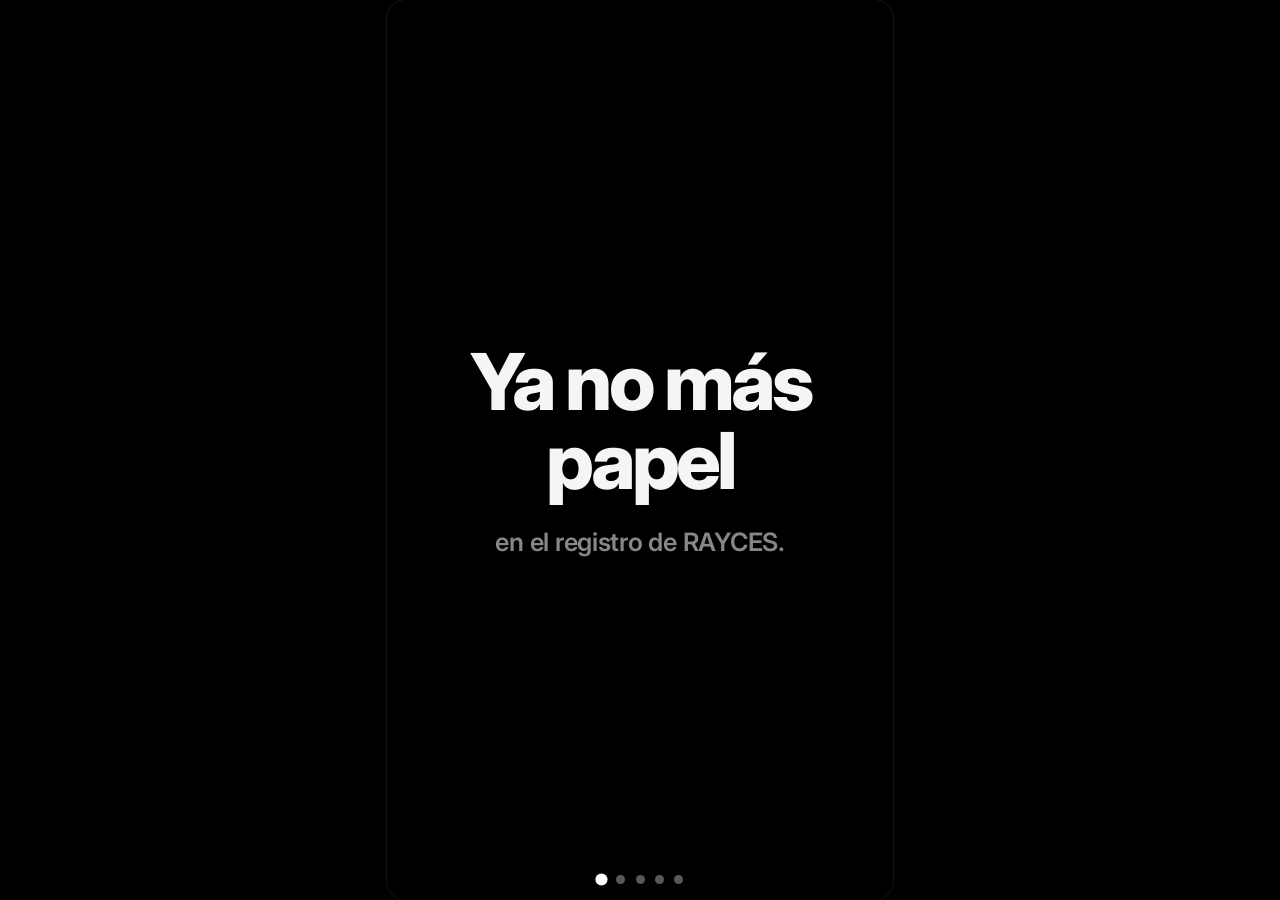
==== presentacion/index.html @ 67e5007a "Renombrar a OneFamily ICT y agregar presentación Co-Authored-By: Claude Sonnet 5.5 <noreply@anthropi" ====
<!doctype html>
<html lang="es">
<head>
<meta charset="utf-8">
<meta name="viewport" content="width=device-width, initial-scale=1, viewport-fit=cover">
<meta name="theme-color" content="#000000">
<title>OneFamily ICT · Presentación</title>
<link rel="icon" href="../icon.svg" type="image/svg+xml">
<link rel="preconnect" href="https://fonts.googleapis.com">
<link rel="preconnect" href="https://fonts.gstatic.com" crossorigin>
<link href="https://fonts.googleapis.com/css2?family=Inter:wght@400;500;600;700;800&display=swap" rel="stylesheet">
<style>
:root{--ease:cubic-bezier(.16,1,.3,1);--spring:cubic-bezier(.34,1.56,.64,1);--blue:#2f6bff;--orange:#ff5f1f;--ink:#111;--gray:#6e6e73}
*{box-sizing:border-box;margin:0;padding:0;-webkit-tap-highlight-color:transparent}
html,body{height:100%;background:#000;overflow:hidden}
body{font-family:-apple-system,BlinkMacSystemFont,"SF Pro Display","Inter",system-ui,sans-serif;-webkit-font-smoothing:antialiased;display:grid;place-items:center;user-select:none;-webkit-user-select:none}

/* Escenario vertical 9:16 */
.stage{position:relative;height:min(100dvh,calc(100vw * 16 / 9));aspect-ratio:9/16;container-type:size;overflow:hidden;background:#000;cursor:pointer}
@media (min-aspect-ratio:9/14){.stage{border-radius:clamp(0px,2.2vh,22px);box-shadow:0 0 0 1px rgba(255,255,255,.08),0 40px 120px rgba(0,0,0,.6)}}

.slide{position:absolute;inset:0;display:flex;flex-direction:column;align-items:center;justify-content:center;text-align:center;padding:8cqw;visibility:hidden}
.slide.on{visibility:visible}
.dark{background:#000;color:#f5f5f7}
.light{background:#f5f5f7;color:var(--ink)}
.fade{position:absolute;inset:0;background:#000;opacity:0;pointer-events:none;z-index:30;transition:opacity .55s ease}
.fade.on{opacity:1}

/* Revelado estilo Apple: sube, se enfoca y aparece */
.rv{opacity:0;transform:translateY(3.2cqw);filter:blur(1.6cqw)}
.on .rv{animation:rv 1.1s var(--ease) both;animation-delay:var(--d,0s)}
@keyframes rv{to{opacity:1;transform:none;filter:none}}
.pop{opacity:0;transform:scale(.88) translateY(3cqw)}
.on .pop{animation:pop .9s var(--spring) both;animation-delay:var(--d,0s)}
@keyframes pop{to{opacity:1;transform:none}}

.gt{background:linear-gradient(135deg,#fff 10%,#9cc2ff 55%,#2f6bff);-webkit-background-clip:text;background-clip:text;color:transparent}
.h{font-weight:700;letter-spacing:-.045em;line-height:1.02}

/* ---------- 1. El problema ---------- */
.s1 .l{font-size:9.4cqw;font-weight:700;letter-spacing:-.04em;line-height:1.08;color:#f5f5f7;margin:1.6cqw 0}
.s1 .eyebrow{font-size:4.2cqw;font-weight:600;color:#86868b;letter-spacing:.02em;margin-bottom:6cqw}
.s1 .old{position:absolute;left:8cqw;right:8cqw;top:50%;transform:translateY(-50%)}
.on.s1 .old .l{opacity:0;animation:lineIn 1s var(--ease) both,dim .9s ease both;animation-delay:var(--d),var(--k)}
@keyframes lineIn{from{opacity:0;transform:translateY(3cqw);filter:blur(1.6cqw)}to{opacity:1;transform:none;filter:none}}
@keyframes dim{to{opacity:0;transform:scale(.97);filter:blur(1cqw)}}
.s1 .old .eyebrow{opacity:0}
.on.s1 .old .eyebrow{animation:lineIn 1s var(--ease) both,dim .9s ease both;animation-delay:.2s,var(--k)}
.s1 .new{position:relative;opacity:0}
.on.s1 .new{animation:lineIn 1.4s var(--ease) both;animation-delay:5.3s}
.s1 .new .big{font-size:15.5cqw;font-weight:800;letter-spacing:-.05em;line-height:1}
.s1 .new .sm{font-size:5cqw;color:#86868b;font-weight:600;margin-top:5cqw;letter-spacing:-.01em}

/* ---------- 2. Presentamos ---------- */
.s2{background:radial-gradient(120% 70% at 50% 42%,#0c2a66 0%,#050d22 52%,#000 100%)}
.s2 .logo{width:26cqw;height:26cqw;border-radius:6.4cqw;box-shadow:0 0 14cqw rgba(47,107,255,.65),0 3cqw 8cqw rgba(0,0,0,.5);margin-bottom:9cqw}
.on.s2 .logo{animation:logoIn 1.6s var(--spring) both .5s}
.s2 .logo{opacity:0;transform:scale(.4)}
@keyframes logoIn{0%{opacity:0;transform:scale(.4) translateY(6cqw)}100%{opacity:1;transform:none}}
.s2 .pre{font-size:5cqw;font-weight:600;color:#a1a1a6;letter-spacing:.02em;margin-bottom:3cqw}
.s2 .name{font-size:15.2cqw}
.s2 .ict{font-size:34cqw;letter-spacing:-.06em;margin-top:-1cqw}
.s2 .sub{font-size:4.8cqw;color:#a1a1a6;font-weight:500;margin-top:7cqw;line-height:1.35}

/* ---------- 3. Un toque ---------- */
.s3{justify-content:flex-start;padding-top:12cqw}
.s3 .t{font-size:18cqw}
.s3 .p{font-size:5.4cqw;font-weight:600;color:var(--gray);margin-top:3cqw}
.phone{position:absolute;left:50%;bottom:-14cqw;width:66cqw;height:112cqw;margin-left:-33cqw;border-radius:10cqw;background:#0a1f44;padding:1.3cqw;box-shadow:0 5cqw 14cqw rgba(0,0,0,.28),0 0 0 .3cqw rgba(0,0,0,.4) inset}
.screen{width:100%;height:100%;border-radius:8.8cqw;background:#f4f7fc;overflow:hidden;padding:7cqw 4.5cqw 0;text-align:left;position:relative}
.screen .nt{position:absolute;top:2cqw;left:50%;width:20cqw;height:5cqw;margin-left:-10cqw;border-radius:3cqw;background:#0a1f44}
.scr-h{display:flex;justify-content:space-between;align-items:center;margin:2cqw 0 3.5cqw}
.scr-h small{display:block;font-size:2.2cqw;font-weight:700;color:var(--blue);letter-spacing:.08em}
.scr-h b{font-size:8cqw;font-weight:800;letter-spacing:-.04em;background:linear-gradient(135deg,#0a1f44,#2f6bff);-webkit-background-clip:text;background-clip:text;color:transparent;line-height:1}
.mini-ring{width:13cqw;height:13cqw;border-radius:50%;background:conic-gradient(var(--blue) var(--p,0%),rgba(47,107,255,.14) 0);display:grid;place-items:center;font-size:4.6cqw;font-weight:800;color:#0a1f44;position:relative}
.mini-ring::before{content:"";position:absolute;inset:1.6cqw;border-radius:50%;background:#f4f7fc}
.mini-ring span{position:relative}
.rows{background:#fff;border-radius:5cqw;box-shadow:0 .3cqw 0 rgba(10,31,68,.06);overflow:hidden}
.r{display:flex;align-items:center;gap:3cqw;padding:2.6cqw 3.2cqw;position:relative;transition:background .4s}
.r+.r::before{content:"";position:absolute;top:0;left:15cqw;right:0;height:.25cqw;background:rgba(10,31,68,.07)}
.r .av{width:9.4cqw;height:9.4cqw;border-radius:50%;display:grid;place-items:center;color:#fff;font-size:3.2cqw;font-weight:700;background:linear-gradient(135deg,var(--a),#12306b);flex:none}
.r .w{flex:1;min-width:0}
.r .w b{display:block;font-size:3.7cqw;font-weight:600;letter-spacing:-.02em;color:#0b1630}
.r .w i{font-style:normal;font-size:2.7cqw;color:#6b7a99;font-weight:500}
.r .w u{text-decoration:none;font-size:2.1cqw;font-weight:700;letter-spacing:.04em;padding:.3cqw 1.6cqw;border-radius:5cqw;margin-left:1.4cqw;background:hsl(var(--h) 90% 93%);color:hsl(var(--h) 60% 30%)}
.r .c{width:6.4cqw;height:6.4cqw;border-radius:50%;border:.5cqw solid rgba(10,31,68,.18);display:grid;place-items:center;flex:none}
.r .c svg{width:3.6cqw;height:3.6cqw;fill:none;stroke:#fff;stroke-width:3.4;stroke-linecap:round;stroke-linejoin:round;stroke-dasharray:24;stroke-dashoffset:24}
.on .r{animation:rowBg 9s ease infinite;animation-delay:calc(2.2s + var(--i) * 1.1s)}
.on .r .c{animation:chkBg 9s ease infinite;animation-delay:calc(2.2s + var(--i) * 1.1s)}
.on .r .c svg{animation:chkDraw 9s ease infinite;animation-delay:calc(2.2s + var(--i) * 1.1s)}
@keyframes rowBg{0%,4%{background:#fff}8%,80%{background:#e9f0ff}90%,100%{background:#fff}}
@keyframes chkBg{0%,4%{background:transparent;border-color:rgba(10,31,68,.18);transform:scale(1)}7%{transform:scale(1.28)}10%,80%{background:var(--blue);border-color:var(--blue);transform:scale(1);box-shadow:0 1cqw 2.4cqw rgba(47,107,255,.45)}90%,100%{background:transparent;border-color:rgba(10,31,68,.18);box-shadow:none}}
@keyframes chkDraw{0%,5%{stroke-dashoffset:24}11%,80%{stroke-dashoffset:0}90%,100%{stroke-dashoffset:24}}
.on .mini-ring{animation:ringGrow 9s ease infinite;animation-delay:2.2s}
@property --p{syntax:'<percentage>';inherits:true;initial-value:0%}
@keyframes ringGrow{0%{--p:0%}20%{--p:20%}40%{--p:45%}60%{--p:70%}80%{--p:85%}92%,100%{--p:0%}}
.s3 .phone{opacity:0;transform:translateY(12cqw)}
.on.s3 .phone{animation:phoneUp 1.5s var(--ease) both 1s}
@keyframes phoneUp{to{opacity:1;transform:none}}

/* ---------- 4. Bento ---------- */
.s4{background:#f5f5f7;justify-content:center;padding:6cqw}
.s4 .head{font-size:9cqw;margin-bottom:1cqw}
.s4 .head2{font-size:4.4cqw;font-weight:600;color:var(--gray);margin-bottom:3.6cqw}
.bento{display:grid;grid-template-columns:1fr 1fr;gap:2.6cqw;width:100%;text-align:left}
.tile{background:#fff;border-radius:5.4cqw;padding:4cqw;min-height:26cqw;display:flex;flex-direction:column;justify-content:space-between;position:relative;overflow:hidden}
.tile .k{font-size:5.6cqw;font-weight:700;letter-spacing:-.035em;line-height:1.08}
.tile .d{font-size:3.5cqw;font-weight:500;color:var(--gray);margin-top:1.4cqw;line-height:1.3}
.tile.w2{grid-column:span 2}
.tile.dk{background:#0a1f44;color:#fff}.tile.dk .d{color:#9db3dd}
.tile.bl{background:linear-gradient(140deg,#4b8bff,#1d4fd8);color:#fff}.tile.bl .d{color:#d6e4ff}
.tile.gr{background:#25d366;color:#fff}.tile.gr .d{color:#e6ffee}
.tile.bk{background:#000;color:#fff}.tile.bk .d{color:#a1a1a6}
.big-n{font-size:15cqw;font-weight:800;letter-spacing:-.06em;line-height:.9}
.row{display:flex;align-items:center;gap:4cqw}
.rg{width:21cqw;height:21cqw;flex:none;transform:rotate(-90deg)}
.rg circle{fill:none;stroke-width:11;stroke-linecap:round}
.rg .a{stroke:rgba(47,107,255,.14)}.rg .b{stroke:var(--blue);stroke-dasharray:263.9;stroke-dashoffset:263.9}
.on .rg .b{animation:ringIn 2.2s var(--ease) both 1s}
@keyframes ringIn{to{stroke-dashoffset:34}}
.pills{display:flex;flex-wrap:wrap;gap:1.2cqw;margin-top:2.4cqw}
.pills i{font-style:normal;font-size:2.7cqw;font-weight:700;letter-spacing:.03em;padding:.8cqw 2.2cqw;border-radius:5cqw;background:hsl(var(--h) 90% 93%);color:hsl(var(--h) 60% 30%)}
.ico{width:9cqw;height:9cqw;border-radius:50%;display:grid;place-items:center;background:rgba(255,255,255,.2);margin-bottom:2cqw}
.ico svg{width:5cqw;height:5cqw;fill:none;stroke:#fff;stroke-width:2.2;stroke-linecap:round;stroke-linejoin:round}

/* ---------- 5. Cero papel + cierre ---------- */
.s5{background:#f7f7f8}
.s5 .a,.s5 .b{position:absolute;inset:0;display:flex;flex-direction:column;align-items:center;justify-content:center;padding:8cqw}
.s5 .num{font-size:30cqw;font-weight:800;letter-spacing:-.065em;color:var(--orange);line-height:.95}
.s5 .num2{font-size:24cqw;font-weight:800;letter-spacing:-.06em;color:var(--orange);line-height:1}
.s5 .cap{font-size:5.2cqw;font-weight:600;color:#4a4a4f;margin-top:5cqw;letter-spacing:-.01em}
.s5 .a{opacity:0}
.on.s5 .a{animation:aIn 1.2s var(--ease) both .3s,aOut .8s ease both 4.6s}
@keyframes aIn{from{opacity:0;transform:translateY(4cqw);filter:blur(1.8cqw)}to{opacity:1;transform:none;filter:none}}
@keyframes aOut{to{opacity:0;transform:scale(.96);filter:blur(1.2cqw)}}
.s5 .b{visibility:hidden}
.on.s5 .b{visibility:visible}
.s5 .logo{width:22cqw;height:22cqw;border-radius:5.4cqw;box-shadow:0 2cqw 7cqw rgba(10,31,68,.3);margin-bottom:7cqw}
.s5 .fam{font-size:13.4cqw;color:#0a1f44}
.s5 .fam em{font-style:normal;color:var(--blue)}
.s5 .tag{font-size:5.6cqw;font-weight:600;color:var(--gray);margin-top:4cqw;letter-spacing:-.01em}
.s5 .url{margin-top:9cqw;padding:3.2cqw 6cqw;border-radius:99cqw;background:#0a1f44;color:#fff;font-size:3.8cqw;font-weight:600;letter-spacing:.01em}

/* ---------- Controles ---------- */
.dots{position:absolute;left:0;right:0;bottom:3.2cqw;display:flex;justify-content:center;gap:2cqw;z-index:40;mix-blend-mode:difference;pointer-events:none}
.dots i{width:1.8cqw;height:1.8cqw;border-radius:50%;background:#fff;opacity:.35;transition:opacity .4s,transform .4s var(--spring)}
.dots i.on{opacity:1;transform:scale(1.35)}
.hint{position:absolute;top:4cqw;left:0;right:0;text-align:center;font-size:3cqw;font-weight:600;color:#fff;mix-blend-mode:difference;opacity:0;z-index:40;pointer-events:none;letter-spacing:.04em}
.hint.on{animation:hint 4s ease 1.2s both}
@keyframes hint{0%,100%{opacity:0}20%,70%{opacity:.7}}
@media (prefers-reduced-motion:reduce){.rv,.pop{opacity:1!important;transform:none!important;filter:none!important;animation:none!important}}
</style>
</head>
<body>
<div class="stage" id="stage">

  <!-- 1 · El problema -->
  <section class="slide dark s1" data-i="0">
    <div class="old" style="--k:4.4s">
      <p class="eyebrow">Cada sábado, de 4 a 6</p>
      <p class="l" style="--d:.9s">Anotar a mano.</p>
      <p class="l" style="--d:1.9s">Preguntar quién es quién.</p>
      <p class="l" style="--d:2.9s">Pasarlo todo al sistema.</p>
    </div>
    <div class="new">
      <div class="big">Ya no más papel</div>
      <p class="sm">en el registro de RAYCES.</p>
    </div>
  </section>

  <!-- 2 · Presentamos -->
  <section class="slide dark s2" data-i="1">
    <img class="logo" src="../icon.svg" alt="">
    <p class="pre rv" style="--d:1.4s">Presentamos</p>
    <h2 class="h name gt rv" style="--d:1.7s">OneFamily</h2>
    <h2 class="h ict gt rv" style="--d:2s">ICT</h2>
    <p class="sub rv" style="--d:2.8s">La asistencia de tu iglesia,<br>en la palma de tu mano.</p>
  </section>

  <!-- 3 · Un toque -->
  <section class="slide light s3" data-i="2">
    <h2 class="h t rv" style="--d:.2s">Un toque.</h2>
    <p class="p rv" style="--d:.7s">Y ya estás presente.</p>
    <div class="phone">
      <div class="screen">
        <span class="nt"></span>
        <div class="scr-h"><div><small>REUNIÓN</small><b>RAYCES</b></div><div class="mini-ring"><span>5</span></div></div>
        <div class="rows">
          <div class="r" style="--i:0"><span class="av" style="--a:#3b78ff">AF</span><span class="w"><b>Alexandra</b><i>Fierro</i><u style="--h:290">DAMAS</u></span><span class="c"><svg viewBox="0 0 24 24"><path d="M5 12.5l4.5 4.5L19 7.5"/></svg></span></div>
          <div class="r" style="--i:1"><span class="av" style="--a:#2a9d8f">AB</span><span class="w"><b>Andrés</b><i>Bravo</i><u style="--h:165">MJC</u></span><span class="c"><svg viewBox="0 0 24 24"><path d="M5 12.5l4.5 4.5L19 7.5"/></svg></span></div>
          <div class="r" style="--i:2"><span class="av" style="--a:#6a5ae0">BO</span><span class="w"><b>Blanca</b><i>Ochoa</i><u style="--h:44">DORADOS</u></span><span class="c"><svg viewBox="0 0 24 24"><path d="M5 12.5l4.5 4.5L19 7.5"/></svg></span></div>
          <div class="r" style="--i:3"><span class="av" style="--a:#3b78ff">BT</span><span class="w"><b>Bryan</b><i>Tapia</i><u style="--h:212">MAYO</u></span><span class="c"><svg viewBox="0 0 24 24"><path d="M5 12.5l4.5 4.5L19 7.5"/></svg></span></div>
          <div class="r" style="--i:4"><span class="av" style="--a:#2a9d8f">CZ</span><span class="w"><b>Camila</b><i>Zambrano</i><u style="--h:165">MJC</u></span><span class="c"><svg viewBox="0 0 24 24"><path d="M5 12.5l4.5 4.5L19 7.5"/></svg></span></div>
        </div>
      </div>
    </div>
  </section>

  <!-- 4 · Todo en uno -->
  <section class="slide light s4" data-i="3">
    <h2 class="h head rv" style="--d:.1s">Todo en un solo lugar.</h2>
    <p class="head2 rv" style="--d:.4s">Pensado para tu iglesia.</p>
    <div class="bento">
      <div class="tile w2 pop" style="--d:.6s">
        <div class="row">
          <svg class="rg" viewBox="0 0 100 100"><circle class="a" cx="50" cy="50" r="42"/><circle class="b" cx="50" cy="50" r="42"/></svg>
          <div><div class="k">Asistencia<br>en vivo</div><div class="d">Mira cuántos van llegando, al instante.</div></div>
        </div>
      </div>
      <div class="tile pop" style="--d:.85s">
        <div><div class="k">7 ministerios</div><div class="pills">
          <i style="--h:340">PAREJAS</i><i style="--h:28">MIC</i><i style="--h:165">MJC</i><i style="--h:212">MAYO</i><i style="--h:250">PEC</i><i style="--h:290">DAMAS</i><i style="--h:44">DORADOS</i></div></div>
      </div>
      <div class="tile bl pop" style="--d:1.05s">
        <div class="ico"><svg viewBox="0 0 24 24"><path d="M16 21v-2a4 4 0 0 0-4-4H6a4 4 0 0 0-4 4v2"/><circle cx="9" cy="7" r="4"/><path d="M19 8v6M22 11h-6"/></svg></div>
        <div><div class="k">Visitantes en segundos</div><div class="d">Nombres, edad y celular.</div></div>
      </div>
      <div class="tile dk pop" style="--d:1.25s">
        <div class="k">Excel</div><div class="d">Importa tu lista y descarga el reporte listo.</div>
      </div>
      <div class="tile gr pop" style="--d:1.45s">
        <div class="k">WhatsApp</div><div class="d">Envía la asistencia con un toque.</div>
      </div>
      <div class="tile bk w2 pop" style="--d:1.7s">
        <div class="row" style="justify-content:space-between"><div><div class="k">Celular y PC</div><div class="d">Un enlace. Cualquier pantalla.</div></div><div class="big-n">$0</div></div>
      </div>
    </div>
  </section>

  <!-- 5 · Cero papel + cierre -->
  <section class="slide light s5" data-i="4">
    <div class="a">
      <div class="num">0 papel</div>
      <p class="cap">en el registro de asistencia.</p>
    </div>
    <div class="b">
      <img class="logo rv" style="--d:5.4s" src="../icon.svg" alt="">
      <h2 class="h fam rv" style="--d:5.7s">OneFamily <em>ICT</em></h2>
      <p class="tag rv" style="--d:6.2s">Una familia. Un toque.</p>
      <p class="url rv" style="--d:6.8s">gaboepn.github.io/weare</p>
    </div>
  </section>

  <div class="fade" id="fade"></div>
  <div class="dots" id="dots"></div>
  <div class="hint" id="hint">TOCA PARA AVANZAR</div>
</div>

<script>
(() => {
  const slides = [...document.querySelectorAll('.slide')];
  const fade = document.getElementById('fade'), dotsEl = document.getElementById('dots'), hint = document.getElementById('hint');
  slides.forEach((_, k) => dotsEl.appendChild(document.createElement('i')));
  const dots = [...dotsEl.children];
  let cur = -1, busy = false;

  function show(n) {
    slides.forEach((s, k) => s.classList.toggle('on', k === n));
    dots.forEach((d, k) => d.classList.toggle('on', k === n));
    cur = n;
  }
  function go(n) {
    if (busy || n < 0 || n >= slides.length || n === cur) return;
    busy = true;
    fade.classList.add('on');                       // se oscurece
    setTimeout(() => { show(n); setTimeout(() => { fade.classList.remove('on'); busy = false; }, 140); }, 580);
  }
  const next = () => go(cur + 1), prev = () => go(cur - 1);

  document.getElementById('stage').addEventListener('click', e => {
    const r = e.currentTarget.getBoundingClientRect();
    (e.clientX - r.left) < r.width * .3 ? prev() : next();
  });
  document.addEventListener('keydown', e => {
    if (['ArrowRight', 'ArrowDown', ' ', 'PageDown', 'Enter'].includes(e.key)) { e.preventDefault(); next(); }
    if (['ArrowLeft', 'ArrowUp', 'PageUp', 'Backspace'].includes(e.key)) { e.preventDefault(); prev(); }
    if (e.key === 'f' || e.key === 'F') document.fullscreenElement ? document.exitFullscreen() : document.documentElement.requestFullscreen && document.documentElement.requestFullscreen();
    if (e.key === 'Home') go(0);
  });
  let sx = null;
  addEventListener('touchstart', e => sx = e.touches[0].clientX, { passive: true });
  addEventListener('touchend', e => { if (sx === null) return; const dx = e.changedTouches[0].clientX - sx; sx = null; if (Math.abs(dx) > 60) { dx < 0 ? next() : prev(); e.preventDefault && 0; } }, { passive: true });

  // arranque: pantalla negra -> primera diapositiva
  setTimeout(() => { show(0); hint.classList.add('on'); }, 500);
})();
</script>
</body>
</html>
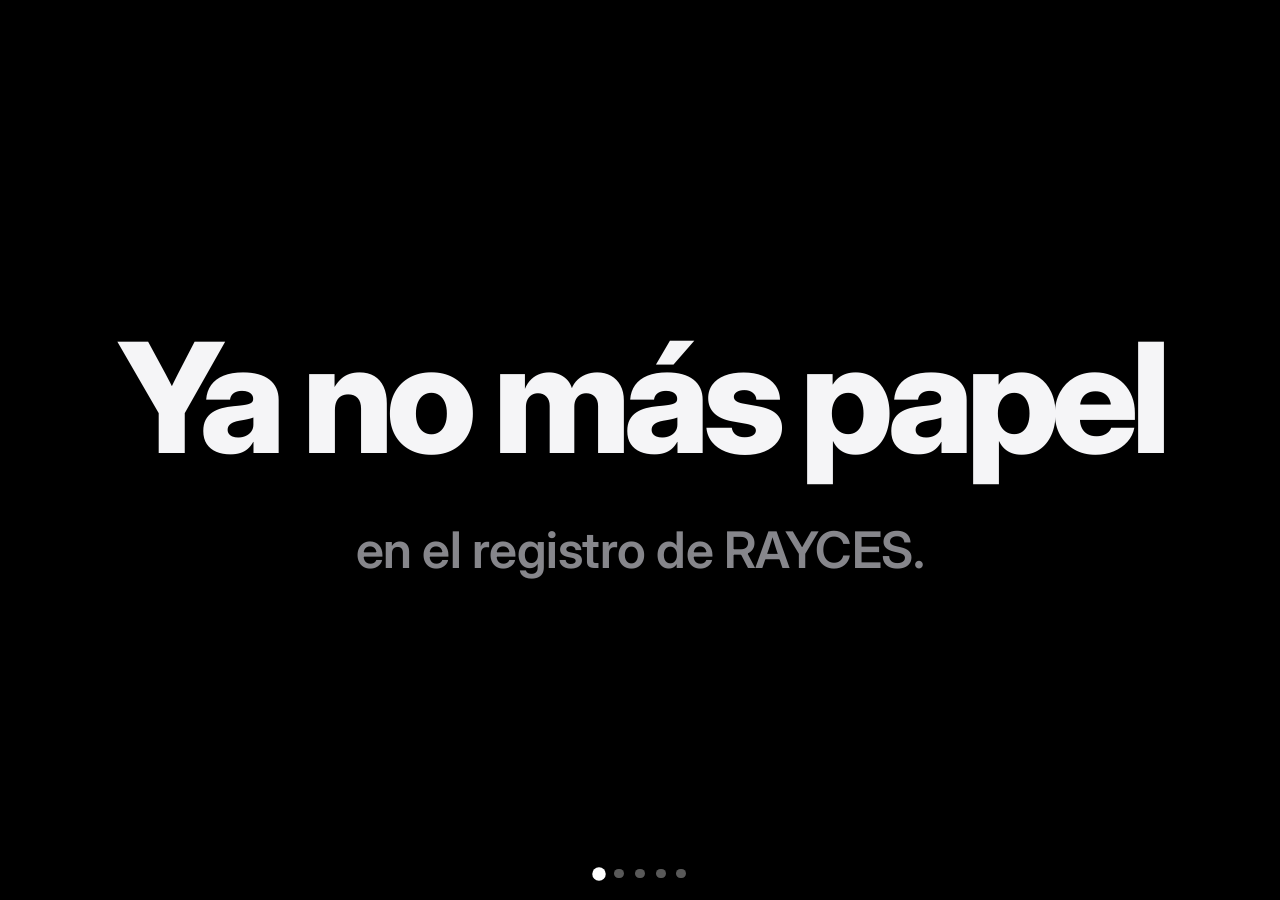
==== commit 2eeff3b5: "Escritorio nativo a pantalla completa, colores pastel y presentación horizontal Co-Authored-By: Clau" ====
--- a/presentacion/index.html
+++ b/presentacion/index.html
@@ -15,11 +15,10 @@
 html,body{height:100%;background:#000;overflow:hidden}
 body{font-family:-apple-system,BlinkMacSystemFont,"SF Pro Display","Inter",system-ui,sans-serif;-webkit-font-smoothing:antialiased;display:grid;place-items:center;user-select:none;-webkit-user-select:none}
 
-/* Escenario vertical 9:16 */
-.stage{position:relative;height:min(100dvh,calc(100vw * 16 / 9));aspect-ratio:9/16;container-type:size;overflow:hidden;background:#000;cursor:pointer}
-@media (min-aspect-ratio:9/14){.stage{border-radius:clamp(0px,2.2vh,22px);box-shadow:0 0 0 1px rgba(255,255,255,.08),0 40px 120px rgba(0,0,0,.6)}}
-
-.slide{position:absolute;inset:0;display:flex;flex-direction:column;align-items:center;justify-content:center;text-align:center;padding:8cqw;visibility:hidden}
+/* Escenario a pantalla completa (vertical en celular, horizontal en escritorio) */
+.stage{position:fixed;inset:0;container-type:size;overflow:hidden;background:#000;cursor:pointer}
+
+.slide{position:absolute;inset:0;display:flex;flex-direction:column;align-items:center;justify-content:center;text-align:center;padding:8cqmin;visibility:hidden}
 .slide.on{visibility:visible}
 .dark{background:#000;color:#f5f5f7}
 .light{background:#f5f5f7;color:var(--ink)}
@@ -27,10 +26,10 @@
 .fade.on{opacity:1}
 
 /* Revelado estilo Apple: sube, se enfoca y aparece */
-.rv{opacity:0;transform:translateY(3.2cqw);filter:blur(1.6cqw)}
+.rv{opacity:0;transform:translateY(3.2cqmin);filter:blur(1.6cqmin)}
 .on .rv{animation:rv 1.1s var(--ease) both;animation-delay:var(--d,0s)}
 @keyframes rv{to{opacity:1;transform:none;filter:none}}
-.pop{opacity:0;transform:scale(.88) translateY(3cqw)}
+.pop{opacity:0;transform:scale(.88) translateY(3cqmin)}
 .on .pop{animation:pop .9s var(--spring) both;animation-delay:var(--d,0s)}
 @keyframes pop{to{opacity:1;transform:none}}
 
@@ -38,116 +37,157 @@
 .h{font-weight:700;letter-spacing:-.045em;line-height:1.02}
 
 /* ---------- 1. El problema ---------- */
-.s1 .l{font-size:9.4cqw;font-weight:700;letter-spacing:-.04em;line-height:1.08;color:#f5f5f7;margin:1.6cqw 0}
-.s1 .eyebrow{font-size:4.2cqw;font-weight:600;color:#86868b;letter-spacing:.02em;margin-bottom:6cqw}
-.s1 .old{position:absolute;left:8cqw;right:8cqw;top:50%;transform:translateY(-50%)}
+.s1 .l{font-size:9.4cqmin;font-weight:700;letter-spacing:-.04em;line-height:1.08;color:#f5f5f7;margin:1.6cqmin 0}
+.s1 .eyebrow{font-size:4.2cqmin;font-weight:600;color:#86868b;letter-spacing:.02em;margin-bottom:6cqmin}
+.s1 .old{position:absolute;left:8cqmin;right:8cqmin;top:50%;transform:translateY(-50%)}
 .on.s1 .old .l{opacity:0;animation:lineIn 1s var(--ease) both,dim .9s ease both;animation-delay:var(--d),var(--k)}
-@keyframes lineIn{from{opacity:0;transform:translateY(3cqw);filter:blur(1.6cqw)}to{opacity:1;transform:none;filter:none}}
-@keyframes dim{to{opacity:0;transform:scale(.97);filter:blur(1cqw)}}
+@keyframes lineIn{from{opacity:0;transform:translateY(3cqmin);filter:blur(1.6cqmin)}to{opacity:1;transform:none;filter:none}}
+@keyframes dim{to{opacity:0;transform:scale(.97);filter:blur(1cqmin)}}
 .s1 .old .eyebrow{opacity:0}
 .on.s1 .old .eyebrow{animation:lineIn 1s var(--ease) both,dim .9s ease both;animation-delay:.2s,var(--k)}
 .s1 .new{position:relative;opacity:0}
 .on.s1 .new{animation:lineIn 1.4s var(--ease) both;animation-delay:5.3s}
-.s1 .new .big{font-size:15.5cqw;font-weight:800;letter-spacing:-.05em;line-height:1}
-.s1 .new .sm{font-size:5cqw;color:#86868b;font-weight:600;margin-top:5cqw;letter-spacing:-.01em}
+.s1 .new .big{font-size:15.5cqmin;font-weight:800;letter-spacing:-.05em;line-height:1}
+.s1 .new .sm{font-size:5cqmin;color:#86868b;font-weight:600;margin-top:5cqmin;letter-spacing:-.01em}
 
 /* ---------- 2. Presentamos ---------- */
 .s2{background:radial-gradient(120% 70% at 50% 42%,#0c2a66 0%,#050d22 52%,#000 100%)}
-.s2 .logo{width:26cqw;height:26cqw;border-radius:6.4cqw;box-shadow:0 0 14cqw rgba(47,107,255,.65),0 3cqw 8cqw rgba(0,0,0,.5);margin-bottom:9cqw}
+.s2 .logo{width:26cqmin;height:26cqmin;border-radius:6.4cqmin;box-shadow:0 0 14cqmin rgba(47,107,255,.65),0 3cqmin 8cqmin rgba(0,0,0,.5);margin-bottom:9cqmin}
 .on.s2 .logo{animation:logoIn 1.6s var(--spring) both .5s}
 .s2 .logo{opacity:0;transform:scale(.4)}
-@keyframes logoIn{0%{opacity:0;transform:scale(.4) translateY(6cqw)}100%{opacity:1;transform:none}}
-.s2 .pre{font-size:5cqw;font-weight:600;color:#a1a1a6;letter-spacing:.02em;margin-bottom:3cqw}
-.s2 .name{font-size:15.2cqw}
-.s2 .ict{font-size:34cqw;letter-spacing:-.06em;margin-top:-1cqw}
-.s2 .sub{font-size:4.8cqw;color:#a1a1a6;font-weight:500;margin-top:7cqw;line-height:1.35}
+@keyframes logoIn{0%{opacity:0;transform:scale(.4) translateY(6cqmin)}100%{opacity:1;transform:none}}
+.s2 .pre{font-size:5cqmin;font-weight:600;color:#a1a1a6;letter-spacing:.02em;margin-bottom:3cqmin}
+.s2 .name{font-size:15.2cqmin}
+.s2 .ict{font-size:34cqmin;letter-spacing:-.06em;margin-top:-1cqmin}
+.s2 .sub{font-size:4.8cqmin;color:#a1a1a6;font-weight:500;margin-top:7cqmin;line-height:1.35}
 
 /* ---------- 3. Un toque ---------- */
-.s3{justify-content:flex-start;padding-top:12cqw}
-.s3 .t{font-size:18cqw}
-.s3 .p{font-size:5.4cqw;font-weight:600;color:var(--gray);margin-top:3cqw}
-.phone{position:absolute;left:50%;bottom:-14cqw;width:66cqw;height:112cqw;margin-left:-33cqw;border-radius:10cqw;background:#0a1f44;padding:1.3cqw;box-shadow:0 5cqw 14cqw rgba(0,0,0,.28),0 0 0 .3cqw rgba(0,0,0,.4) inset}
-.screen{width:100%;height:100%;border-radius:8.8cqw;background:#f4f7fc;overflow:hidden;padding:7cqw 4.5cqw 0;text-align:left;position:relative}
-.screen .nt{position:absolute;top:2cqw;left:50%;width:20cqw;height:5cqw;margin-left:-10cqw;border-radius:3cqw;background:#0a1f44}
-.scr-h{display:flex;justify-content:space-between;align-items:center;margin:2cqw 0 3.5cqw}
-.scr-h small{display:block;font-size:2.2cqw;font-weight:700;color:var(--blue);letter-spacing:.08em}
-.scr-h b{font-size:8cqw;font-weight:800;letter-spacing:-.04em;background:linear-gradient(135deg,#0a1f44,#2f6bff);-webkit-background-clip:text;background-clip:text;color:transparent;line-height:1}
-.mini-ring{width:13cqw;height:13cqw;border-radius:50%;background:conic-gradient(var(--blue) var(--p,0%),rgba(47,107,255,.14) 0);display:grid;place-items:center;font-size:4.6cqw;font-weight:800;color:#0a1f44;position:relative}
-.mini-ring::before{content:"";position:absolute;inset:1.6cqw;border-radius:50%;background:#f4f7fc}
+.s3{justify-content:flex-start;padding-top:12cqmin}
+.s3 .t{font-size:18cqmin}
+.s3 .p{font-size:5.4cqmin;font-weight:600;color:var(--gray);margin-top:3cqmin}
+.phone{position:absolute;left:50%;bottom:-14cqmin;width:66cqmin;height:112cqmin;margin-left:-33cqmin;border-radius:10cqmin;background:#0a1f44;padding:1.3cqmin;box-shadow:0 5cqmin 14cqmin rgba(0,0,0,.28),0 0 0 .3cqmin rgba(0,0,0,.4) inset}
+.screen{width:100%;height:100%;border-radius:8.8cqmin;background:#f4f7fc;overflow:hidden;padding:7cqmin 4.5cqmin 0;text-align:left;position:relative}
+.screen .nt{position:absolute;top:2cqmin;left:50%;width:20cqmin;height:5cqmin;margin-left:-10cqmin;border-radius:3cqmin;background:#0a1f44}
+.scr-h{display:flex;justify-content:space-between;align-items:center;margin:2cqmin 0 3.5cqmin}
+.scr-h small{display:block;font-size:2.2cqmin;font-weight:700;color:var(--blue);letter-spacing:.08em}
+.scr-h b{font-size:8cqmin;font-weight:800;letter-spacing:-.04em;background:linear-gradient(135deg,#0a1f44,#2f6bff);-webkit-background-clip:text;background-clip:text;color:transparent;line-height:1}
+.mini-ring{width:13cqmin;height:13cqmin;border-radius:50%;background:conic-gradient(var(--blue) var(--p,0%),rgba(47,107,255,.14) 0);display:grid;place-items:center;font-size:4.6cqmin;font-weight:800;color:#0a1f44;position:relative}
+.mini-ring::before{content:"";position:absolute;inset:1.6cqmin;border-radius:50%;background:#f4f7fc}
 .mini-ring span{position:relative}
-.rows{background:#fff;border-radius:5cqw;box-shadow:0 .3cqw 0 rgba(10,31,68,.06);overflow:hidden}
-.r{display:flex;align-items:center;gap:3cqw;padding:2.6cqw 3.2cqw;position:relative;transition:background .4s}
-.r+.r::before{content:"";position:absolute;top:0;left:15cqw;right:0;height:.25cqw;background:rgba(10,31,68,.07)}
-.r .av{width:9.4cqw;height:9.4cqw;border-radius:50%;display:grid;place-items:center;color:#fff;font-size:3.2cqw;font-weight:700;background:linear-gradient(135deg,var(--a),#12306b);flex:none}
+.rows{background:#fff;border-radius:5cqmin;box-shadow:0 .3cqmin 0 rgba(10,31,68,.06);overflow:hidden}
+.r{display:flex;align-items:center;gap:3cqmin;padding:2.6cqmin 3.2cqmin;position:relative;transition:background .4s}
+.r+.r::before{content:"";position:absolute;top:0;left:15cqmin;right:0;height:.25cqmin;background:rgba(10,31,68,.07)}
+.r .av{width:9.4cqmin;height:9.4cqmin;border-radius:50%;display:grid;place-items:center;color:#2f4f93;font-size:3.2cqmin;font-weight:700;background:linear-gradient(135deg,#eaf1ff,#d3e2ff);flex:none}
 .r .w{flex:1;min-width:0}
-.r .w b{display:block;font-size:3.7cqw;font-weight:600;letter-spacing:-.02em;color:#0b1630}
-.r .w i{font-style:normal;font-size:2.7cqw;color:#6b7a99;font-weight:500}
-.r .w u{text-decoration:none;font-size:2.1cqw;font-weight:700;letter-spacing:.04em;padding:.3cqw 1.6cqw;border-radius:5cqw;margin-left:1.4cqw;background:hsl(var(--h) 90% 93%);color:hsl(var(--h) 60% 30%)}
-.r .c{width:6.4cqw;height:6.4cqw;border-radius:50%;border:.5cqw solid rgba(10,31,68,.18);display:grid;place-items:center;flex:none}
-.r .c svg{width:3.6cqw;height:3.6cqw;fill:none;stroke:#fff;stroke-width:3.4;stroke-linecap:round;stroke-linejoin:round;stroke-dasharray:24;stroke-dashoffset:24}
+.r .w b{display:block;font-size:3.7cqmin;font-weight:600;letter-spacing:-.02em;color:#0b1630}
+.r .w i{font-style:normal;font-size:2.7cqmin;color:#6b7a99;font-weight:500}
+.r .w u{text-decoration:none;font-size:2.1cqmin;font-weight:700;letter-spacing:.04em;padding:.3cqmin 1.6cqmin;border-radius:5cqmin;margin-left:1.4cqmin;background:hsl(var(--h) 90% 93%);color:hsl(var(--h) 60% 30%)}
+.r .c{width:6.4cqmin;height:6.4cqmin;border-radius:50%;border:.5cqmin solid rgba(10,31,68,.18);display:grid;place-items:center;flex:none}
+.r .c svg{width:3.6cqmin;height:3.6cqmin;fill:none;stroke:#fff;stroke-width:3.4;stroke-linecap:round;stroke-linejoin:round;stroke-dasharray:24;stroke-dashoffset:24}
 .on .r{animation:rowBg 9s ease infinite;animation-delay:calc(2.2s + var(--i) * 1.1s)}
 .on .r .c{animation:chkBg 9s ease infinite;animation-delay:calc(2.2s + var(--i) * 1.1s)}
 .on .r .c svg{animation:chkDraw 9s ease infinite;animation-delay:calc(2.2s + var(--i) * 1.1s)}
 @keyframes rowBg{0%,4%{background:#fff}8%,80%{background:#e9f0ff}90%,100%{background:#fff}}
-@keyframes chkBg{0%,4%{background:transparent;border-color:rgba(10,31,68,.18);transform:scale(1)}7%{transform:scale(1.28)}10%,80%{background:var(--blue);border-color:var(--blue);transform:scale(1);box-shadow:0 1cqw 2.4cqw rgba(47,107,255,.45)}90%,100%{background:transparent;border-color:rgba(10,31,68,.18);box-shadow:none}}
+@keyframes chkBg{0%,4%{background:transparent;border-color:rgba(10,31,68,.18);transform:scale(1)}7%{transform:scale(1.28)}10%,80%{background:var(--blue);border-color:var(--blue);transform:scale(1);box-shadow:0 1cqmin 2.4cqmin rgba(47,107,255,.45)}90%,100%{background:transparent;border-color:rgba(10,31,68,.18);box-shadow:none}}
 @keyframes chkDraw{0%,5%{stroke-dashoffset:24}11%,80%{stroke-dashoffset:0}90%,100%{stroke-dashoffset:24}}
 .on .mini-ring{animation:ringGrow 9s ease infinite;animation-delay:2.2s}
 @property --p{syntax:'<percentage>';inherits:true;initial-value:0%}
 @keyframes ringGrow{0%{--p:0%}20%{--p:20%}40%{--p:45%}60%{--p:70%}80%{--p:85%}92%,100%{--p:0%}}
-.s3 .phone{opacity:0;transform:translateY(12cqw)}
+.s3 .phone{opacity:0;transform:translateY(12cqmin)}
 .on.s3 .phone{animation:phoneUp 1.5s var(--ease) both 1s}
 @keyframes phoneUp{to{opacity:1;transform:none}}
 
 /* ---------- 4. Bento ---------- */
-.s4{background:#f5f5f7;justify-content:center;padding:6cqw}
-.s4 .head{font-size:9cqw;margin-bottom:1cqw}
-.s4 .head2{font-size:4.4cqw;font-weight:600;color:var(--gray);margin-bottom:3.6cqw}
-.bento{display:grid;grid-template-columns:1fr 1fr;gap:2.6cqw;width:100%;text-align:left}
-.tile{background:#fff;border-radius:5.4cqw;padding:4cqw;min-height:26cqw;display:flex;flex-direction:column;justify-content:space-between;position:relative;overflow:hidden}
-.tile .k{font-size:5.6cqw;font-weight:700;letter-spacing:-.035em;line-height:1.08}
-.tile .d{font-size:3.5cqw;font-weight:500;color:var(--gray);margin-top:1.4cqw;line-height:1.3}
+.s4{background:#f5f5f7;justify-content:center;padding:6cqmin}
+.s4 .head{font-size:9cqmin;margin-bottom:1cqmin}
+.s4 .head2{font-size:4.4cqmin;font-weight:600;color:var(--gray);margin-bottom:3.6cqmin}
+.bento{display:grid;grid-template-columns:1fr 1fr;gap:2.6cqmin;width:100%;text-align:left}
+.tile{background:#fff;border-radius:5.4cqmin;padding:4cqmin;min-height:26cqmin;display:flex;flex-direction:column;justify-content:space-between;position:relative;overflow:hidden}
+.tile .k{font-size:5.6cqmin;font-weight:700;letter-spacing:-.035em;line-height:1.08}
+.tile .d{font-size:3.5cqmin;font-weight:500;color:var(--gray);margin-top:1.4cqmin;line-height:1.3}
 .tile.w2{grid-column:span 2}
-.tile.dk{background:#0a1f44;color:#fff}.tile.dk .d{color:#9db3dd}
-.tile.bl{background:linear-gradient(140deg,#4b8bff,#1d4fd8);color:#fff}.tile.bl .d{color:#d6e4ff}
-.tile.gr{background:#25d366;color:#fff}.tile.gr .d{color:#e6ffee}
-.tile.bk{background:#000;color:#fff}.tile.bk .d{color:#a1a1a6}
-.big-n{font-size:15cqw;font-weight:800;letter-spacing:-.06em;line-height:.9}
-.row{display:flex;align-items:center;gap:4cqw}
-.rg{width:21cqw;height:21cqw;flex:none;transform:rotate(-90deg)}
+.tile{color:#17223b}
+.tile.dk{background:#e8e4fb}            /* lavanda */
+.tile.bl{background:#dde9ff}            /* cielo */
+.tile.gr{background:#d9f1e4}            /* menta */
+.tile.bk{background:#fbf0d3}            /* mantequilla */
+.tile.pe{background:#fde6dc}            /* durazno */
+.big-n{font-size:15cqmin;font-weight:800;letter-spacing:-.06em;line-height:.9;color:#17223b}
+.row{display:flex;align-items:center;gap:4cqmin}
+.rg{width:21cqmin;height:21cqmin;flex:none;transform:rotate(-90deg)}
 .rg circle{fill:none;stroke-width:11;stroke-linecap:round}
 .rg .a{stroke:rgba(47,107,255,.14)}.rg .b{stroke:var(--blue);stroke-dasharray:263.9;stroke-dashoffset:263.9}
 .on .rg .b{animation:ringIn 2.2s var(--ease) both 1s}
 @keyframes ringIn{to{stroke-dashoffset:34}}
-.pills{display:flex;flex-wrap:wrap;gap:1.2cqw;margin-top:2.4cqw}
-.pills i{font-style:normal;font-size:2.7cqw;font-weight:700;letter-spacing:.03em;padding:.8cqw 2.2cqw;border-radius:5cqw;background:hsl(var(--h) 90% 93%);color:hsl(var(--h) 60% 30%)}
-.ico{width:9cqw;height:9cqw;border-radius:50%;display:grid;place-items:center;background:rgba(255,255,255,.2);margin-bottom:2cqw}
-.ico svg{width:5cqw;height:5cqw;fill:none;stroke:#fff;stroke-width:2.2;stroke-linecap:round;stroke-linejoin:round}
+.pills{display:flex;flex-wrap:wrap;gap:1.2cqmin;margin-top:2.4cqmin}
+.pills i{font-style:normal;font-size:2.7cqmin;font-weight:700;letter-spacing:.03em;padding:.8cqmin 2.2cqmin;border-radius:5cqmin;background:rgba(255,255,255,.75);color:#5a4a42}
+.ico{width:9cqmin;height:9cqmin;border-radius:50%;display:grid;place-items:center;background:rgba(255,255,255,.7);margin-bottom:2cqmin}
+.ico svg{width:5cqmin;height:5cqmin;fill:none;stroke:#3b6fd9;stroke-width:2.2;stroke-linecap:round;stroke-linejoin:round}
 
 /* ---------- 5. Cero papel + cierre ---------- */
 .s5{background:#f7f7f8}
-.s5 .a,.s5 .b{position:absolute;inset:0;display:flex;flex-direction:column;align-items:center;justify-content:center;padding:8cqw}
-.s5 .num{font-size:30cqw;font-weight:800;letter-spacing:-.065em;color:var(--orange);line-height:.95}
-.s5 .num2{font-size:24cqw;font-weight:800;letter-spacing:-.06em;color:var(--orange);line-height:1}
-.s5 .cap{font-size:5.2cqw;font-weight:600;color:#4a4a4f;margin-top:5cqw;letter-spacing:-.01em}
+.s5 .a,.s5 .b{position:absolute;inset:0;display:flex;flex-direction:column;align-items:center;justify-content:center;padding:8cqmin}
+.s5 .num{font-size:30cqmin;font-weight:800;letter-spacing:-.065em;color:var(--orange);line-height:.95}
+.s5 .num2{font-size:24cqmin;font-weight:800;letter-spacing:-.06em;color:var(--orange);line-height:1}
+.s5 .cap{font-size:5.2cqmin;font-weight:600;color:#4a4a4f;margin-top:5cqmin;letter-spacing:-.01em}
 .s5 .a{opacity:0}
 .on.s5 .a{animation:aIn 1.2s var(--ease) both .3s,aOut .8s ease both 4.6s}
-@keyframes aIn{from{opacity:0;transform:translateY(4cqw);filter:blur(1.8cqw)}to{opacity:1;transform:none;filter:none}}
-@keyframes aOut{to{opacity:0;transform:scale(.96);filter:blur(1.2cqw)}}
+@keyframes aIn{from{opacity:0;transform:translateY(4cqmin);filter:blur(1.8cqmin)}to{opacity:1;transform:none;filter:none}}
+@keyframes aOut{to{opacity:0;transform:scale(.96);filter:blur(1.2cqmin)}}
 .s5 .b{visibility:hidden}
 .on.s5 .b{visibility:visible}
-.s5 .logo{width:22cqw;height:22cqw;border-radius:5.4cqw;box-shadow:0 2cqw 7cqw rgba(10,31,68,.3);margin-bottom:7cqw}
-.s5 .fam{font-size:13.4cqw;color:#0a1f44}
+.s5 .logo{width:22cqmin;height:22cqmin;border-radius:5.4cqmin;box-shadow:0 2cqmin 7cqmin rgba(10,31,68,.3);margin-bottom:7cqmin}
+.s5 .fam{font-size:13.4cqmin;color:#0a1f44}
 .s5 .fam em{font-style:normal;color:var(--blue)}
-.s5 .tag{font-size:5.6cqw;font-weight:600;color:var(--gray);margin-top:4cqw;letter-spacing:-.01em}
-.s5 .url{margin-top:9cqw;padding:3.2cqw 6cqw;border-radius:99cqw;background:#0a1f44;color:#fff;font-size:3.8cqw;font-weight:600;letter-spacing:.01em}
+.s5 .tag{font-size:5.6cqmin;font-weight:600;color:var(--gray);margin-top:4cqmin;letter-spacing:-.01em}
+.s5 .url{margin-top:9cqmin;padding:3.2cqmin 6cqmin;border-radius:99cqmin;background:#0a1f44;color:#fff;font-size:3.8cqmin;font-weight:600;letter-spacing:.01em}
 
 /* ---------- Controles ---------- */
-.dots{position:absolute;left:0;right:0;bottom:3.2cqw;display:flex;justify-content:center;gap:2cqw;z-index:40;mix-blend-mode:difference;pointer-events:none}
-.dots i{width:1.8cqw;height:1.8cqw;border-radius:50%;background:#fff;opacity:.35;transition:opacity .4s,transform .4s var(--spring)}
+.dots{position:absolute;left:0;right:0;bottom:3.2cqmin;display:flex;justify-content:center;gap:2cqmin;z-index:40;mix-blend-mode:difference;pointer-events:none}
+.dots i{width:1.8cqmin;height:1.8cqmin;border-radius:50%;background:#fff;opacity:.35;transition:opacity .4s,transform .4s var(--spring)}
 .dots i.on{opacity:1;transform:scale(1.35)}
-.hint{position:absolute;top:4cqw;left:0;right:0;text-align:center;font-size:3cqw;font-weight:600;color:#fff;mix-blend-mode:difference;opacity:0;z-index:40;pointer-events:none;letter-spacing:.04em}
+.hint{position:absolute;top:4cqmin;left:0;right:0;text-align:center;font-size:3cqmin;font-weight:600;color:#fff;mix-blend-mode:difference;opacity:0;z-index:40;pointer-events:none;letter-spacing:.04em}
 .hint.on{animation:hint 4s ease 1.2s both}
 @keyframes hint{0%,100%{opacity:0}20%,70%{opacity:.7}}
+/* ---------- Pantalla horizontal (escritorio) ---------- */
+@media (min-aspect-ratio:1/1){
+  .slide{padding:6cqmin 8cqmin}
+  .s1 .old{left:8cqmin;right:8cqmin}
+  .s1 .new .big{font-size:17cqmin}
+  .s1 .l{font-size:10.5cqmin}
+  .s1 .new .sm{font-size:5.6cqmin}
+  .s2 .logo{width:22cqmin;height:22cqmin;border-radius:5.4cqmin;margin-bottom:6cqmin}
+  .s2 .name{font-size:17cqmin}
+  .s2 .ict{font-size:30cqmin}
+  .s2 .sub{font-size:4.8cqmin;margin-top:5cqmin}
+  /* diapositiva 3: texto a la izquierda, celular a la derecha */
+  .s3{flex-direction:row;justify-content:center;align-items:center;gap:14cqmin;padding-top:6cqmin}
+  .s3 .tx{text-align:left}
+  .s3 .t{font-size:17cqmin}
+  .s3 .p{font-size:5.6cqmin}
+  .phone{position:relative;left:auto;bottom:auto;margin:-12cqmin -5cqmin;scale:.8;flex:none}
+  /* diapositiva 4: tarjetas en 4 columnas */
+  .s4{padding:5cqmin 6cqmin}
+  .s4 .head{font-size:9cqmin}
+  .s4 .head2{font-size:4cqmin;margin-bottom:3cqmin}
+  .bento{grid-template-columns:repeat(4,1fr);width:min(176cqmin,92cqw);gap:2cqmin}
+  .tile{min-height:25cqmin;padding:3.2cqmin;border-radius:4cqmin}
+  .tile .k{font-size:4.4cqmin}
+  .tile .d{font-size:2.7cqmin}
+  .tile.w2{grid-column:span 2}
+  .big-n{font-size:12cqmin}
+  .rg{width:17cqmin;height:17cqmin}
+  .pills i{font-size:2.1cqmin}
+  .ico{width:7cqmin;height:7cqmin}.ico svg{width:4cqmin;height:4cqmin}
+  .s5 .num{font-size:32cqmin}
+  .s5 .cap{font-size:5cqmin}
+  .s5 .fam{font-size:14cqmin}
+  .s5 .logo{width:19cqmin;height:19cqmin;margin-bottom:5cqmin}
+  .s5 .tag{font-size:5cqmin}
+  .s5 .url{font-size:3.2cqmin;margin-top:6cqmin;padding:2.4cqmin 5cqmin}
+  .dots i{width:1.1cqmin;height:1.1cqmin}.dots{gap:1.2cqmin;bottom:2.4cqmin}
+  .hint{font-size:1.9cqmin;top:3cqmin}
+}
 @media (prefers-reduced-motion:reduce){.rv,.pop{opacity:1!important;transform:none!important;filter:none!important;animation:none!important}}
 </style>
 </head>
@@ -174,13 +214,15 @@
     <p class="pre rv" style="--d:1.4s">Presentamos</p>
     <h2 class="h name gt rv" style="--d:1.7s">OneFamily</h2>
     <h2 class="h ict gt rv" style="--d:2s">ICT</h2>
-    <p class="sub rv" style="--d:2.8s">La asistencia de tu iglesia,<br>en la palma de tu mano.</p>
+    <p class="sub rv" style="--d:2.8s">La asistencia de tu ministerio,<br>en la palma de tu mano.</p>
   </section>
 
   <!-- 3 · Un toque -->
   <section class="slide light s3" data-i="2">
-    <h2 class="h t rv" style="--d:.2s">Un toque.</h2>
-    <p class="p rv" style="--d:.7s">Y ya estás presente.</p>
+    <div class="tx">
+      <h2 class="h t rv" style="--d:.2s">Un toque.</h2>
+      <p class="p rv" style="--d:.7s">Y ya estás presente.</p>
+    </div>
     <div class="phone">
       <div class="screen">
         <span class="nt"></span>
@@ -199,7 +241,7 @@
   <!-- 4 · Todo en uno -->
   <section class="slide light s4" data-i="3">
     <h2 class="h head rv" style="--d:.1s">Todo en un solo lugar.</h2>
-    <p class="head2 rv" style="--d:.4s">Pensado para tu iglesia.</p>
+    <p class="head2 rv" style="--d:.4s">Pensado para tu ministerio.</p>
     <div class="bento">
       <div class="tile w2 pop" style="--d:.6s">
         <div class="row">
@@ -207,7 +249,7 @@
           <div><div class="k">Asistencia<br>en vivo</div><div class="d">Mira cuántos van llegando, al instante.</div></div>
         </div>
       </div>
-      <div class="tile pop" style="--d:.85s">
+      <div class="tile pe pop" style="--d:.85s">
         <div><div class="k">7 ministerios</div><div class="pills">
           <i style="--h:340">PAREJAS</i><i style="--h:28">MIC</i><i style="--h:165">MJC</i><i style="--h:212">MAYO</i><i style="--h:250">PEC</i><i style="--h:290">DAMAS</i><i style="--h:44">DORADOS</i></div></div>
       </div>
